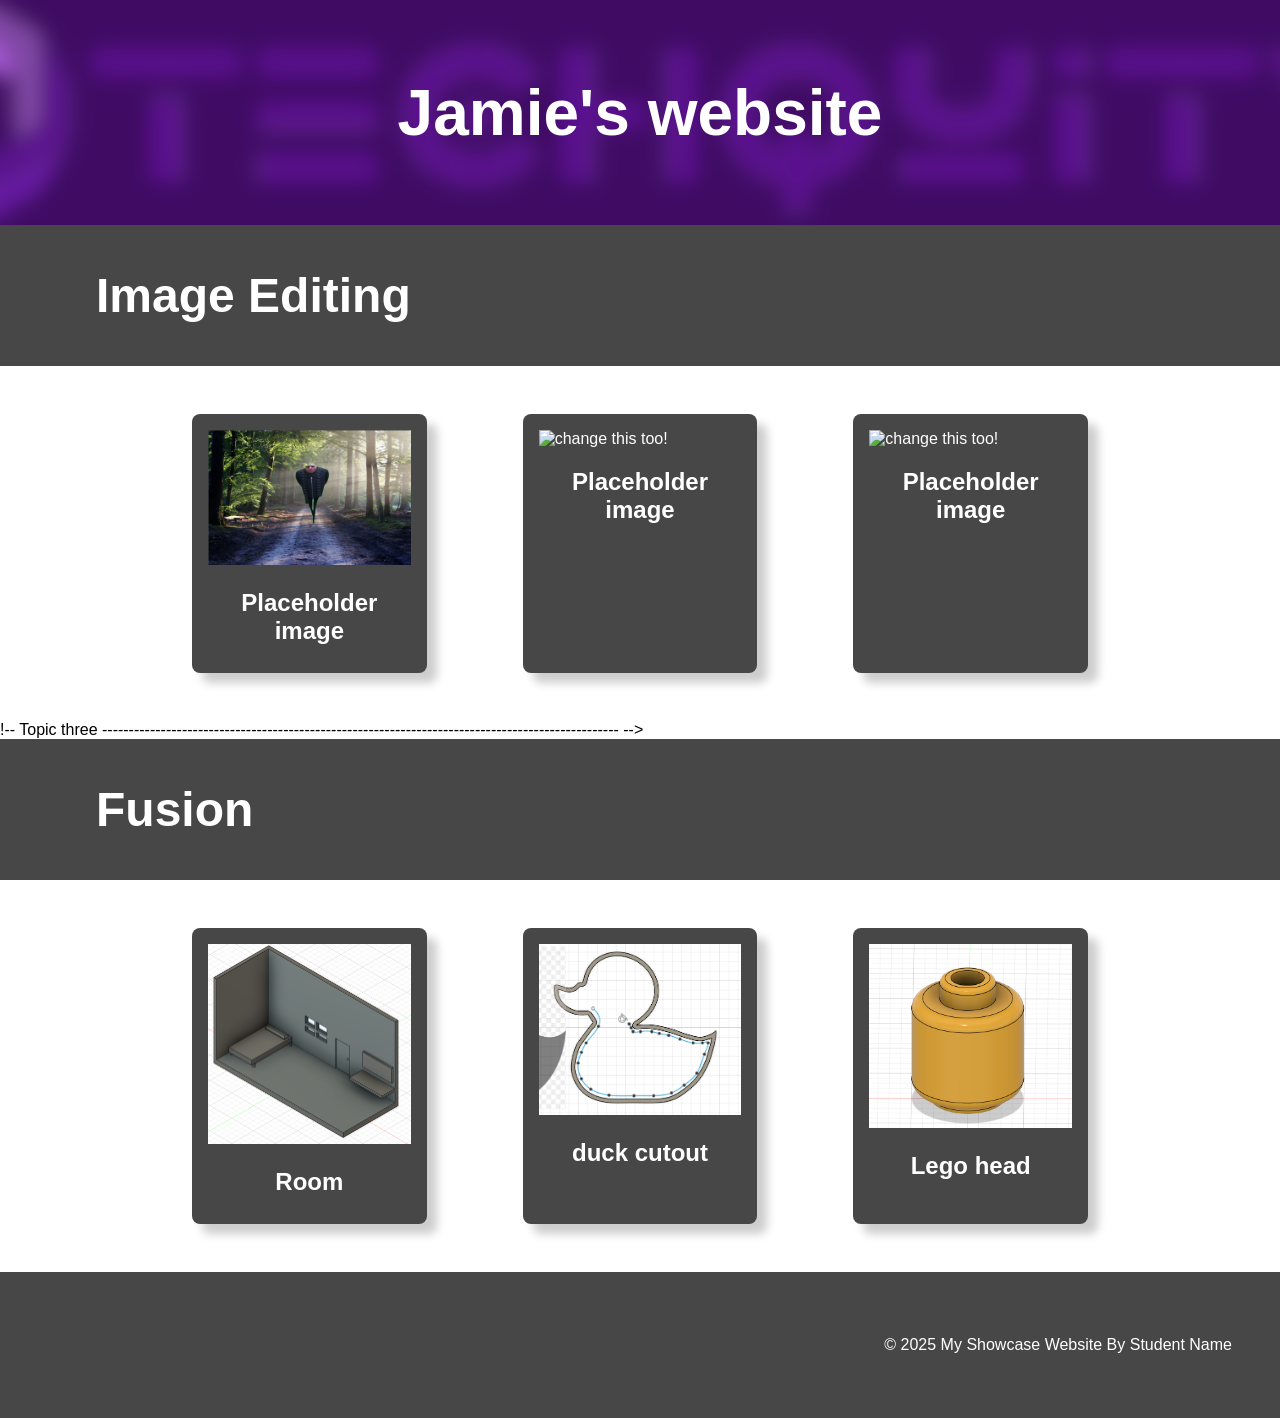
==== index.html @ a3585459 "fusion" ====
<!DOCTYPE html>
<html lang="en">

<head>
    <meta charset="UTF-8">
    <meta name="viewport" content="width=device-width, initial-scale=1.0">
    <link rel="stylesheet" href="style.css">
    <title>My Showcase Website</title>
</head>
<!-- This is the main body of the website- ALL your content goes AFTER the <body> tag and before the </body> tag -->
<body>

    <!-- The Hero Section -------------------------------------------------------------------------------------- -->
    <section class="hero">
        <div class="hero-text">Jamie's website</div>
    </section>

<!-- Topic one ------------------------------------------------------------------------------------------------- -->
    <!-- The First Topic Section -->
    <section class="topic">
        <!-- the topic title a big bar with text in it -->
        <div class="topic-title">
            <h1>Image Editing</h1>
        </div>
        <!-- now a three column grid of images -->
        <div class="topic-content">
            <!-- one "card" which includes an image with a text below it -->
            <div class="topic-card">
                <img src="images/bertvthul-avenue-815297_1920 copy.png" alt="change this too!">
                <h2 class="topic-card-text">Placeholder image</h2>
            </div>
            <div class="topic-card">
                <img src="images/placeholder-1024x1024.png" alt="change this too!">
                <h2 class="topic-card-text">Placeholder image</h2>
            </div>
            <div class="topic-card">
                <img src="images/placeholder-1024x1024.png" alt="change this too!">
                <h2 class="topic-card-text">Placeholder image</h2>
            </div>
        </div>
    </section>
<!-- End of topic one------------------------------------------------------------------------------------------ -->


<!-- Copy and paste the section from above to make your next section -->
!-- Topic three ------------------------------------------------------------------------------------------------- -->

    <!-- The third Topic Section -->
    <section class="topic">
        <!-- the topic title a big bar with text in it -->
        <div class="topic-title">
            <h1>Fusion</h1>
        </div>
        <!-- now a three column grid of images -->
        <div class="topic-content">
            <!-- one "card" which includes an image with a text below it -->
            <div class="topic-card">
                <img src="images/bed.png" alt="change this too!">
                <h2 class="topic-card-text"> Room</h2>
            </div>
            <div class="topic-card">
                <img src="images/ducksareyum.PNG" alt="change this too!">
                <h2 class="topic-card-text">duck cutout</h2>
            </div>
            <div class="topic-card">
                <img src="images/photo.PNG" alt="change this too!">
                <h2 class="topic-card-text">Lego head</h2>
            </div>
        </div>
    </section>
<!-- End of topic one------------------------------------------------------------------------------------------ -->

    <!-- A Simple Website Footer ------------------------------------------------------------------------------ -->
    <footer class="footer">
        <p>&copy; 2025 My Showcase Website By Student Name</p>
    </footer>

<!-- The end of the whole page- no more content after this! -->
</body>
</html>
---- style.css ----
/* A simple css reset */
body,
html {
    margin: 0;
    padding: 0;
    height: 100%;
    /* The Font Family- Really important!! */
    font-family: Arial, sans-serif;
    box-sizing: border-box;
}

/* reset for images to ensure they ar 100% of the parent container width */
img {
    width: 100%;
}

/* The hero section styling- use your OWN Hero Image URL here */
.hero {
    background-image: url('images/techquitybanner-1130x160.png');
    height: 25vh;
    background-size: cover;
    background-position: center;
    display: flex;
    justify-content: center;
    align-items: center;
    color: white;
    text-align: center;
    position: relative;
}

/* BIG text styling for the hero section text */
.hero-text {
    font-size: 4em;
    font-weight: bold;
}

/* nice big font on a banner style background */
.topic-title{
    color: white;
    font-size: 2em;
    padding: 0.1em 3em;
    background-color: rgb(71, 71, 71);
}

/* Three column grid with a nice big gap */
.topic-content{
    display: grid;
    grid-template-columns: repeat(3, 1fr);
    gap: 6em;
    /* bring the whole section in off the sides of the page */
    width: 70%;
    /* top margin of 3em and center right/left */
    margin: 3em auto;
}

/* Styling for the individual topic cards rounded edges background color and a drop shadow */
.topic-card{
    background-color: rgb(71, 71, 71);
    color: white;
    padding: 1em;
    border-radius: 0.5em;
    box-shadow: 10px 10px 10px rgba(0, 0, 0, 0.2);
}

/* Styling for the topic card titles */
.topic-card-text{
    font-size: 1.5em;
    margin-bottom: 0.5em;
    /* center align text */
    text-align: center;
}


/* Styling for a footer section to take a bit of spcae at the bottom of the page */
.footer{
    background-color: rgb(71, 71, 71);
    color: white;
    text-align: right;
    padding: 3em 3em;
}
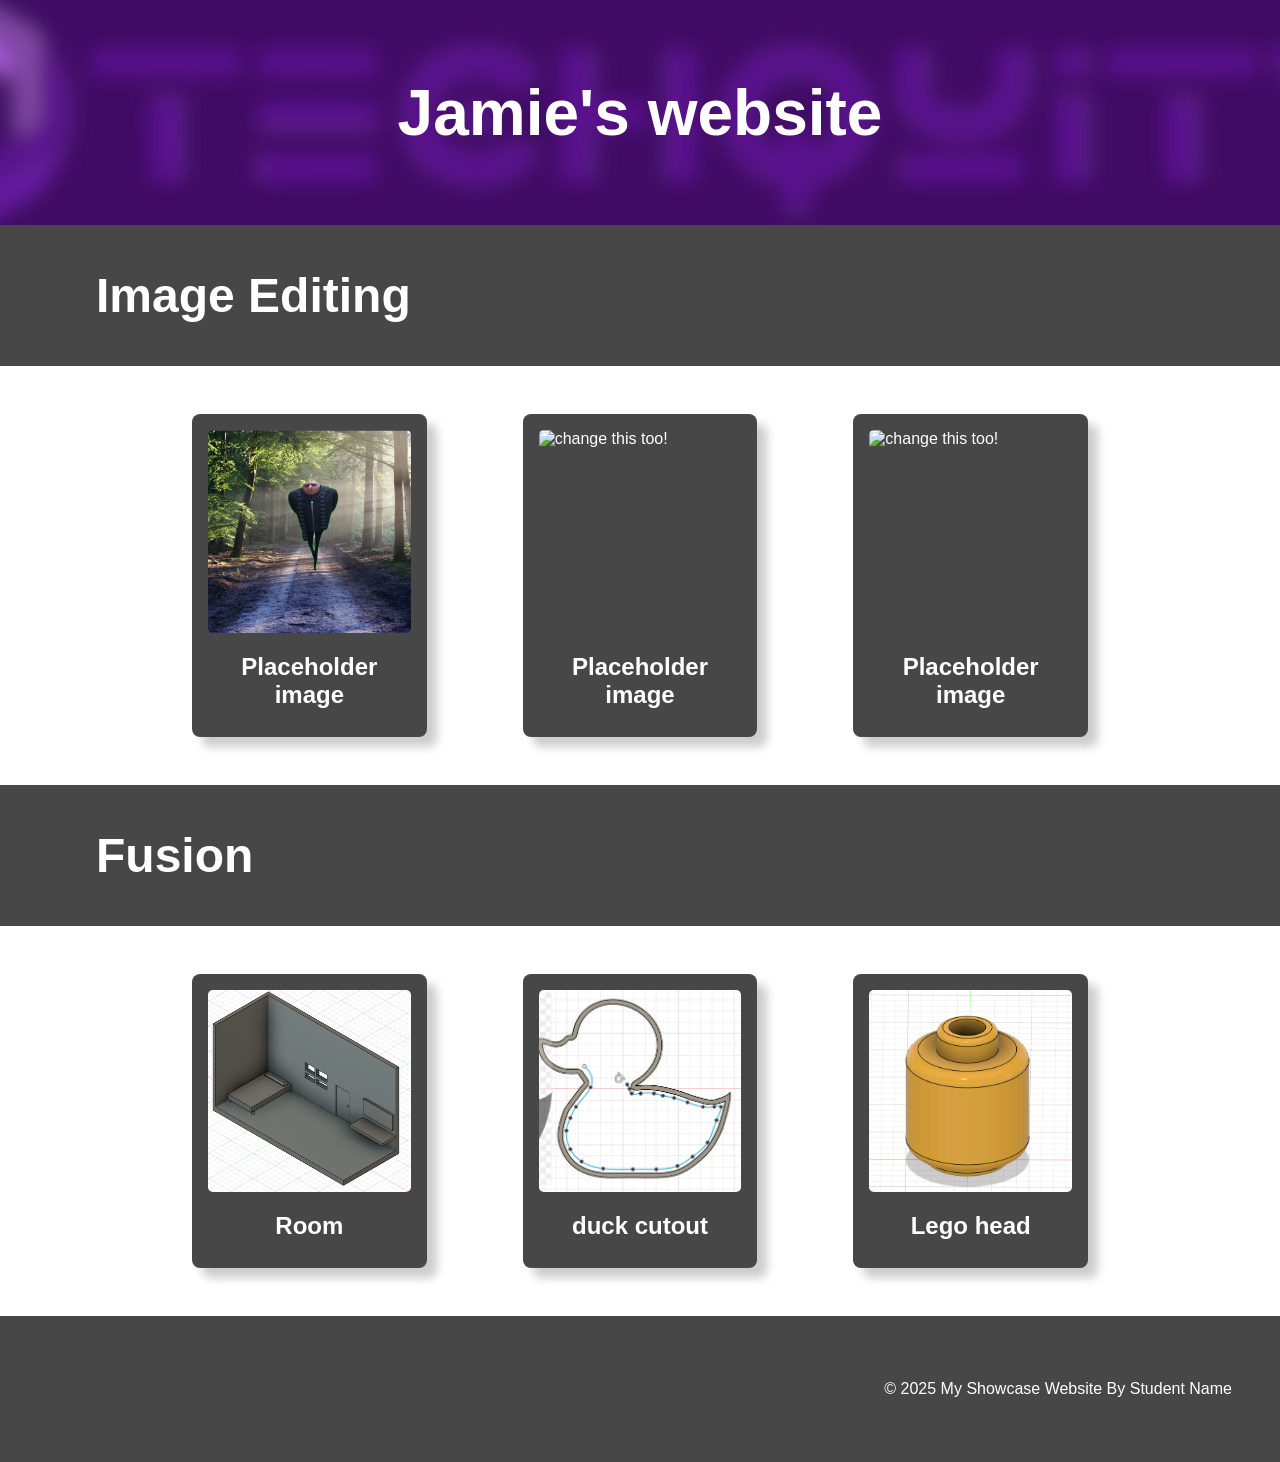
==== commit 7f2fd595: "Fix stray comment text, even card sizes, phone layout Co-Authored-By: Claude Opus 5.5 <noreply@anthr" ====
--- a/index.html
+++ b/index.html
@@ -43,7 +43,7 @@
 
 
 <!-- Copy and paste the section from above to make your next section -->
-!-- Topic three ------------------------------------------------------------------------------------------------- -->
+<!-- Topic three ------------------------------------------------------------------------------------------------- -->
 
     <!-- The third Topic Section -->
     <section class="topic">
--- a/style.css
+++ b/style.css
@@ -12,6 +12,14 @@
 /* reset for images to ensure they ar 100% of the parent container width */
 img {
     width: 100%;
+    display: block;
+}
+
+/* make every card image the same square shape so the cards line up */
+.topic-card img {
+    aspect-ratio: 1 / 1;
+    object-fit: cover;
+    border-radius: 0.3em;
 }
 
 /* The hero section styling- use your OWN Hero Image URL here */
@@ -77,4 +85,21 @@
     color: white;
     text-align: right;
     padding: 3em 3em;
+}
+
+/* on phones and small screens: one column, smaller text */
+@media (max-width: 768px) {
+    .hero-text {
+        font-size: 2.5em;
+    }
+
+    .topic-title {
+        padding: 0.1em 1em;
+    }
+
+    .topic-content {
+        grid-template-columns: 1fr;
+        gap: 2em;
+        width: 85%;
+    }
 }
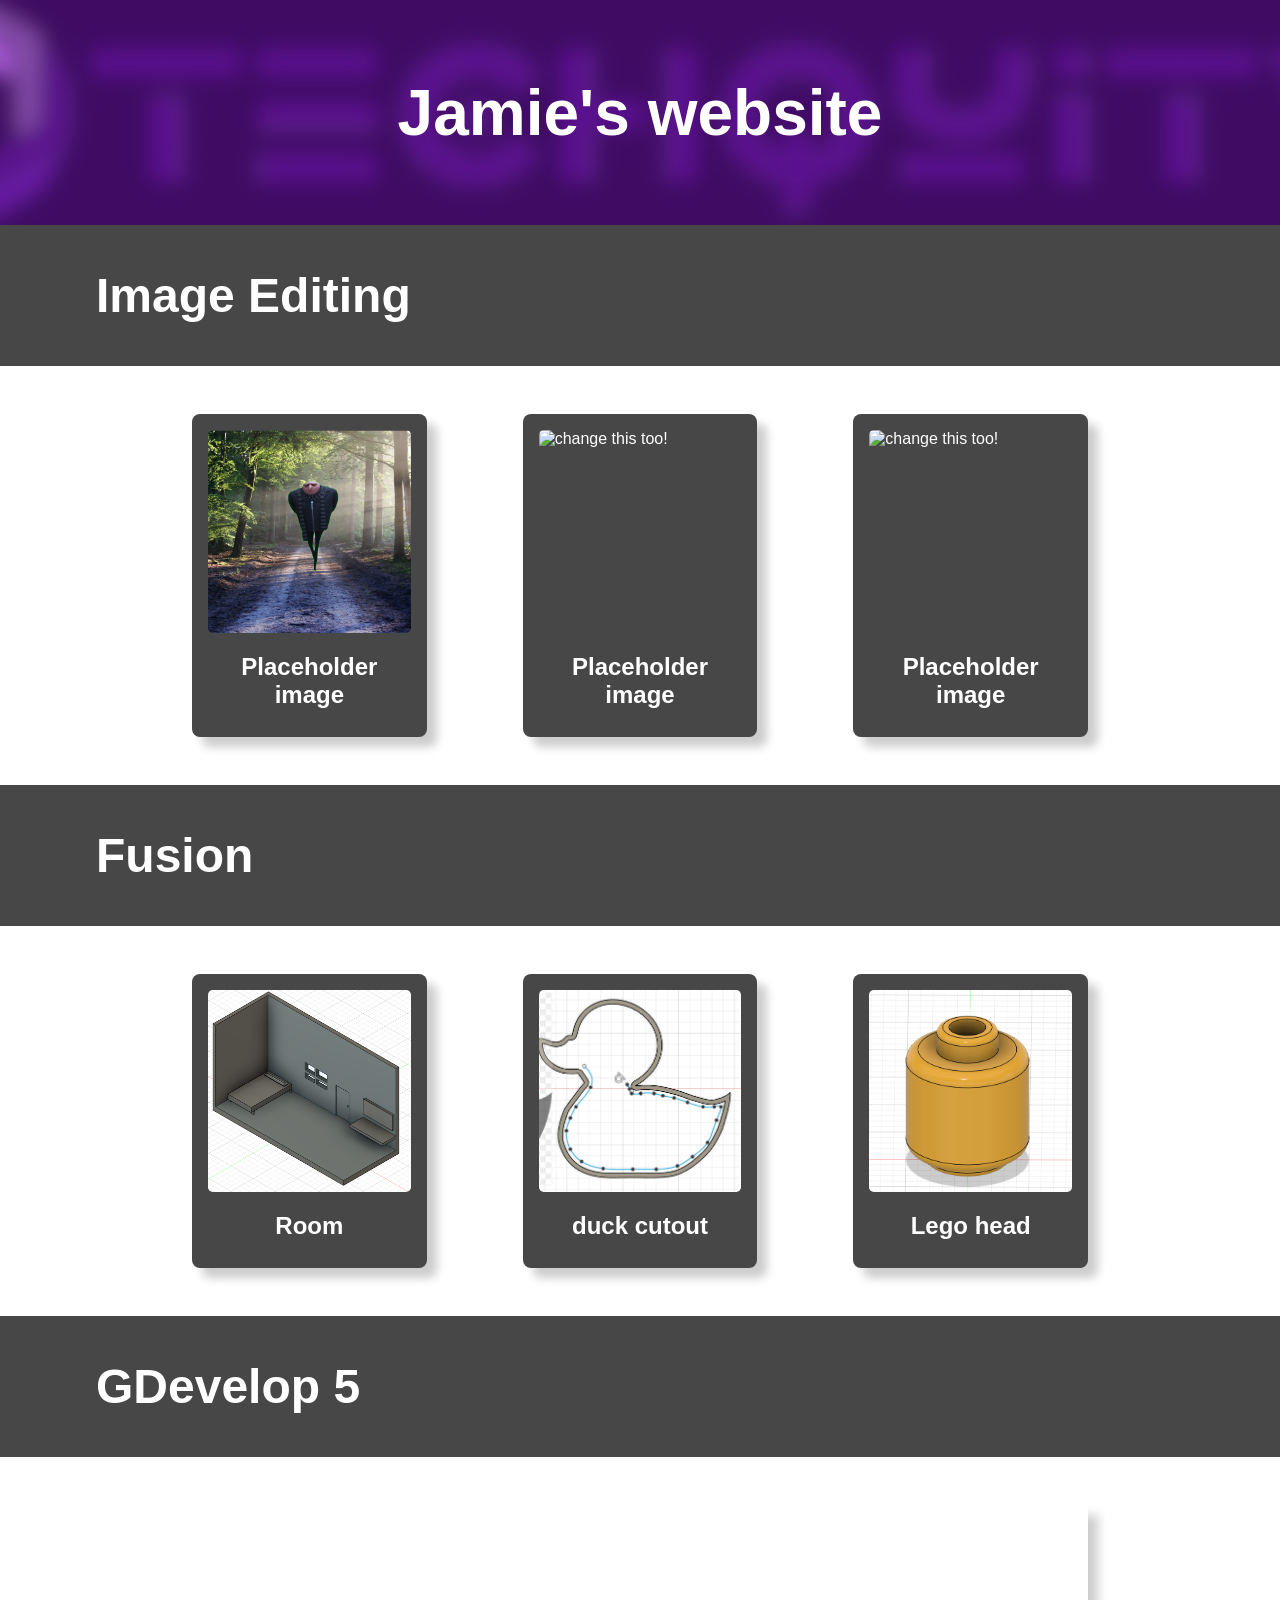
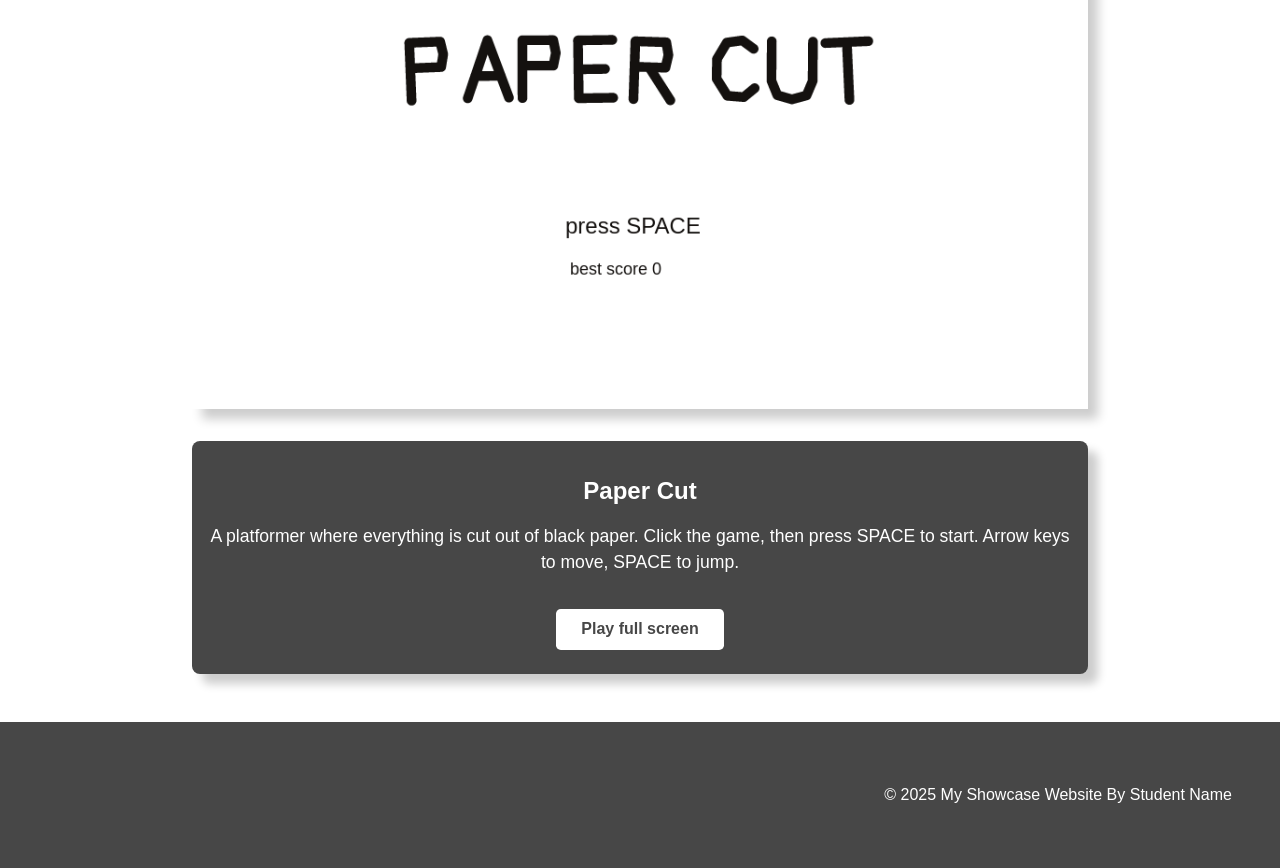
==== commit b5a52243: "Add Paper Cut GDevelop game section with playable HTML5 export Co-Authored-By: Claude Opus 5.5 <nore" ====
--- a/index.html
+++ b/index.html
@@ -70,6 +70,27 @@
     </section>
 <!-- End of topic one------------------------------------------------------------------------------------------ -->
 
+<!-- Video game ------------------------------------------------------------------------------------------------ -->
+
+    <!-- The GDevelop game section -->
+    <section class="topic">
+        <div class="topic-title">
+            <h1>GDevelop 5</h1>
+        </div>
+        <div class="game-section">
+            <!-- the game plays right here on the page -->
+            <div class="game-frame">
+                <iframe src="paper-cut/index.html" title="Paper Cut game" allowfullscreen></iframe>
+            </div>
+            <div class="topic-card game-info">
+                <h2 class="topic-card-text">Paper Cut</h2>
+                <p>A platformer where everything is cut out of black paper. Click the game, then press SPACE to start. Arrow keys to move, SPACE to jump.</p>
+                <a class="play-button" href="paper-cut/index.html" target="_blank">Play full screen</a>
+            </div>
+        </div>
+    </section>
+<!-- End of video game ----------------------------------------------------------------------------------------- -->
+
     <!-- A Simple Website Footer ------------------------------------------------------------------------------ -->
     <footer class="footer">
         <p>&copy; 2025 My Showcase Website By Student Name</p>
--- a/style.css
+++ b/style.css
@@ -79,6 +79,50 @@
 }
 
 
+/* The game section: the game on top, info card underneath */
+.game-section{
+    width: 70%;
+    margin: 3em auto;
+}
+
+/* keeps the game the same shape as the real game (16:9) at any width */
+.game-frame{
+    aspect-ratio: 16 / 9;
+    margin-bottom: 2em;
+    box-shadow: 10px 10px 10px rgba(0, 0, 0, 0.2);
+}
+
+.game-frame iframe{
+    width: 100%;
+    height: 100%;
+    border: none;
+    display: block;
+}
+
+.game-info{
+    text-align: center;
+}
+
+.game-info p{
+    font-size: 1.1em;
+    line-height: 1.5;
+}
+
+.play-button{
+    display: inline-block;
+    margin: 1em 0 0.5em;
+    padding: 0.7em 1.6em;
+    background-color: white;
+    color: rgb(71, 71, 71);
+    font-weight: bold;
+    text-decoration: none;
+    border-radius: 0.3em;
+}
+
+.play-button:hover{
+    background-color: rgb(220, 220, 220);
+}
+
 /* Styling for a footer section to take a bit of spcae at the bottom of the page */
 .footer{
     background-color: rgb(71, 71, 71);
@@ -102,4 +146,8 @@
         gap: 2em;
         width: 85%;
     }
+
+    .game-section {
+        width: 85%;
+    }
 }
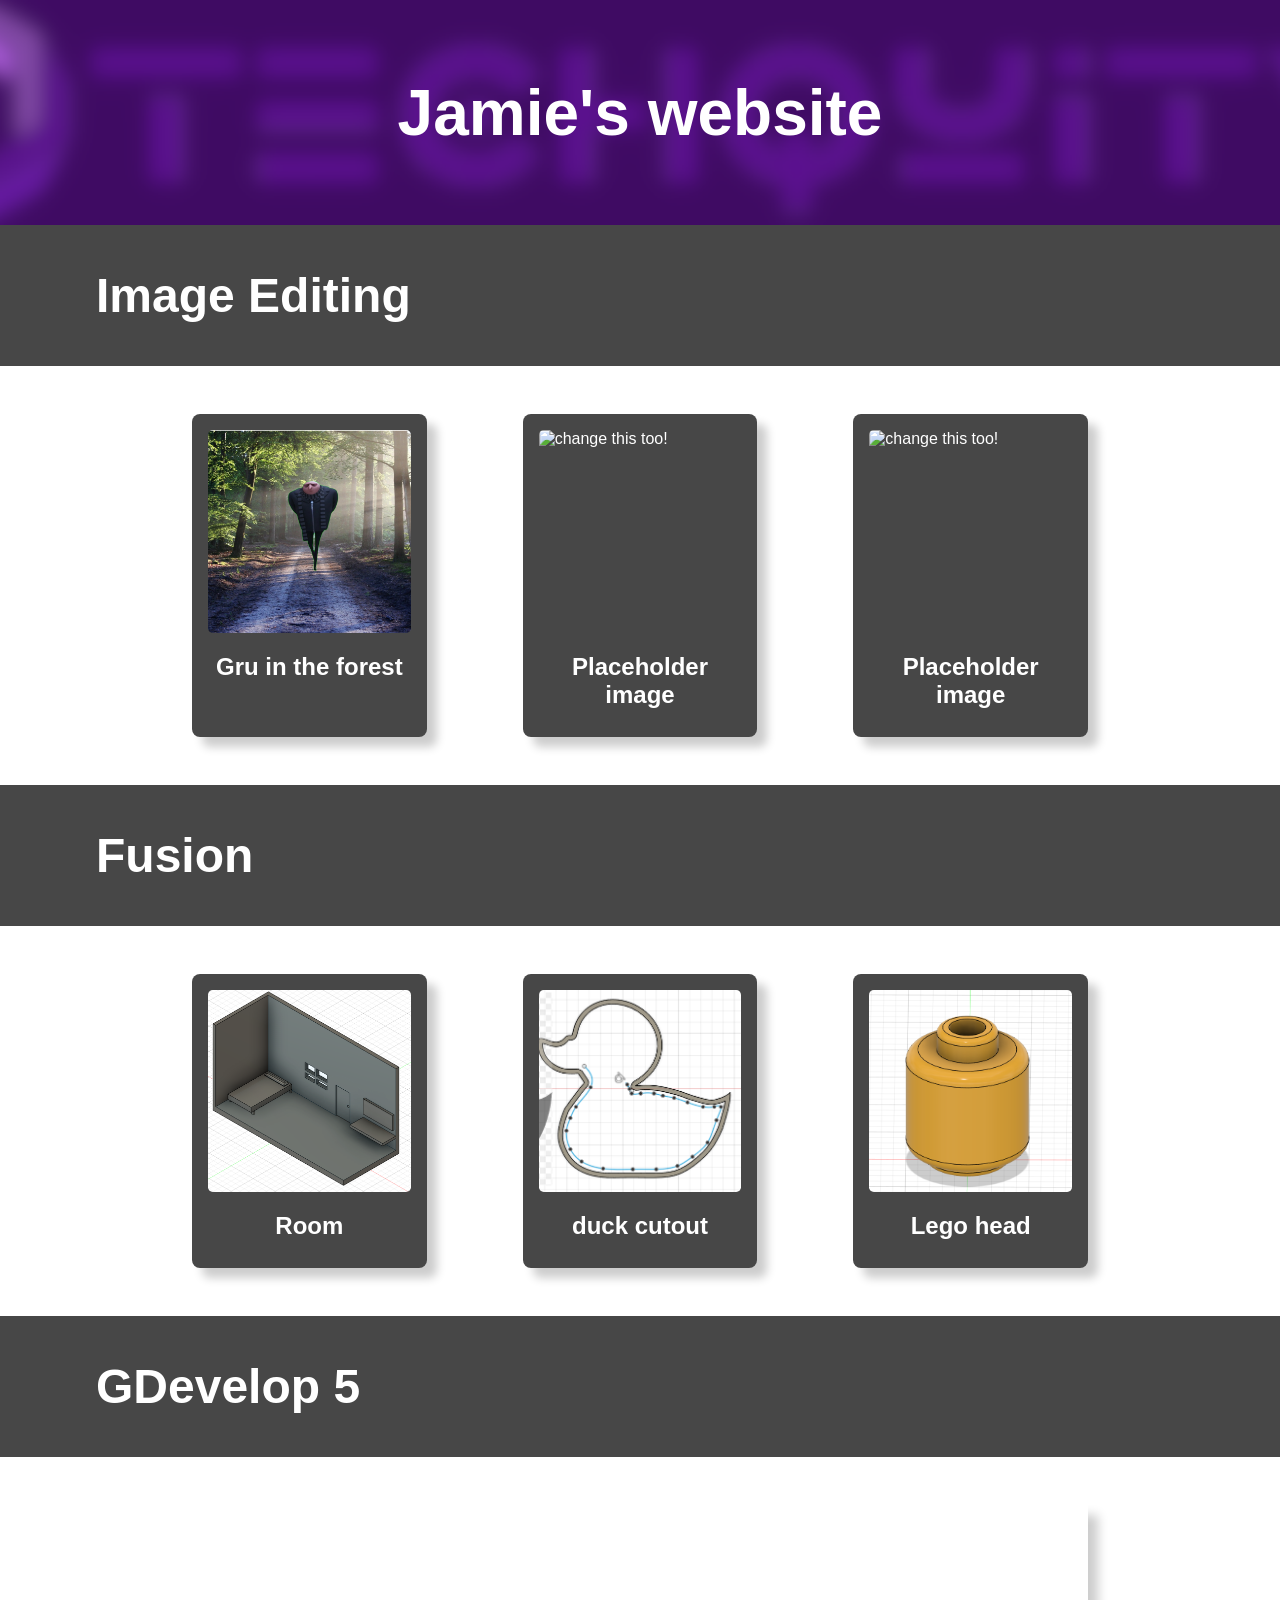
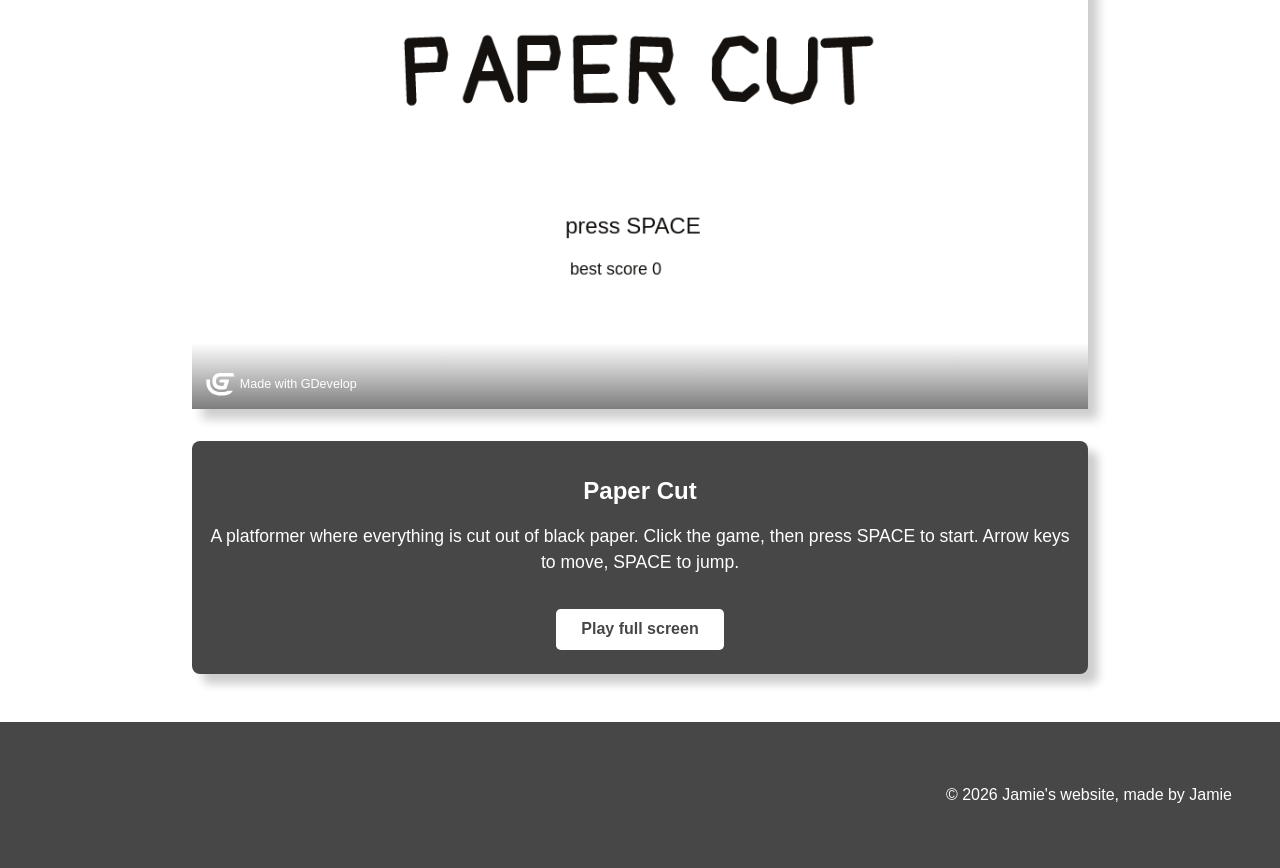
==== commit 3f98c60b: "Fix footer, page title, alt text; use smaller forest image Co-Authored-By: Claude Opus 5.5 <noreply@" ====
--- a/index.html
+++ b/index.html
@@ -5,7 +5,7 @@
     <meta charset="UTF-8">
     <meta name="viewport" content="width=device-width, initial-scale=1.0">
     <link rel="stylesheet" href="style.css">
-    <title>My Showcase Website</title>
+    <title>Jamie's website</title>
 </head>
 <!-- This is the main body of the website- ALL your content goes AFTER the <body> tag and before the </body> tag -->
 <body>
@@ -26,8 +26,8 @@
         <div class="topic-content">
             <!-- one "card" which includes an image with a text below it -->
             <div class="topic-card">
-                <img src="images/bertvthul-avenue-815297_1920 copy.png" alt="change this too!">
-                <h2 class="topic-card-text">Placeholder image</h2>
+                <img src="images/forest-edit.jpg" alt="Gru edited into a misty forest path">
+                <h2 class="topic-card-text">Gru in the forest</h2>
             </div>
             <div class="topic-card">
                 <img src="images/placeholder-1024x1024.png" alt="change this too!">
@@ -55,15 +55,15 @@
         <div class="topic-content">
             <!-- one "card" which includes an image with a text below it -->
             <div class="topic-card">
-                <img src="images/bed.png" alt="change this too!">
+                <img src="images/bed.png" alt="3D model of a bedroom made in Fusion">
                 <h2 class="topic-card-text"> Room</h2>
             </div>
             <div class="topic-card">
-                <img src="images/ducksareyum.PNG" alt="change this too!">
+                <img src="images/ducksareyum.PNG" alt="Duck outline sketch in Fusion">
                 <h2 class="topic-card-text">duck cutout</h2>
             </div>
             <div class="topic-card">
-                <img src="images/photo.PNG" alt="change this too!">
+                <img src="images/photo.PNG" alt="3D model of a Lego head made in Fusion">
                 <h2 class="topic-card-text">Lego head</h2>
             </div>
         </div>
@@ -93,7 +93,7 @@
 
     <!-- A Simple Website Footer ------------------------------------------------------------------------------ -->
     <footer class="footer">
-        <p>&copy; 2025 My Showcase Website By Student Name</p>
+        <p>&copy; 2026 Jamie's website, made by Jamie</p>
     </footer>
 
 <!-- The end of the whole page- no more content after this! -->
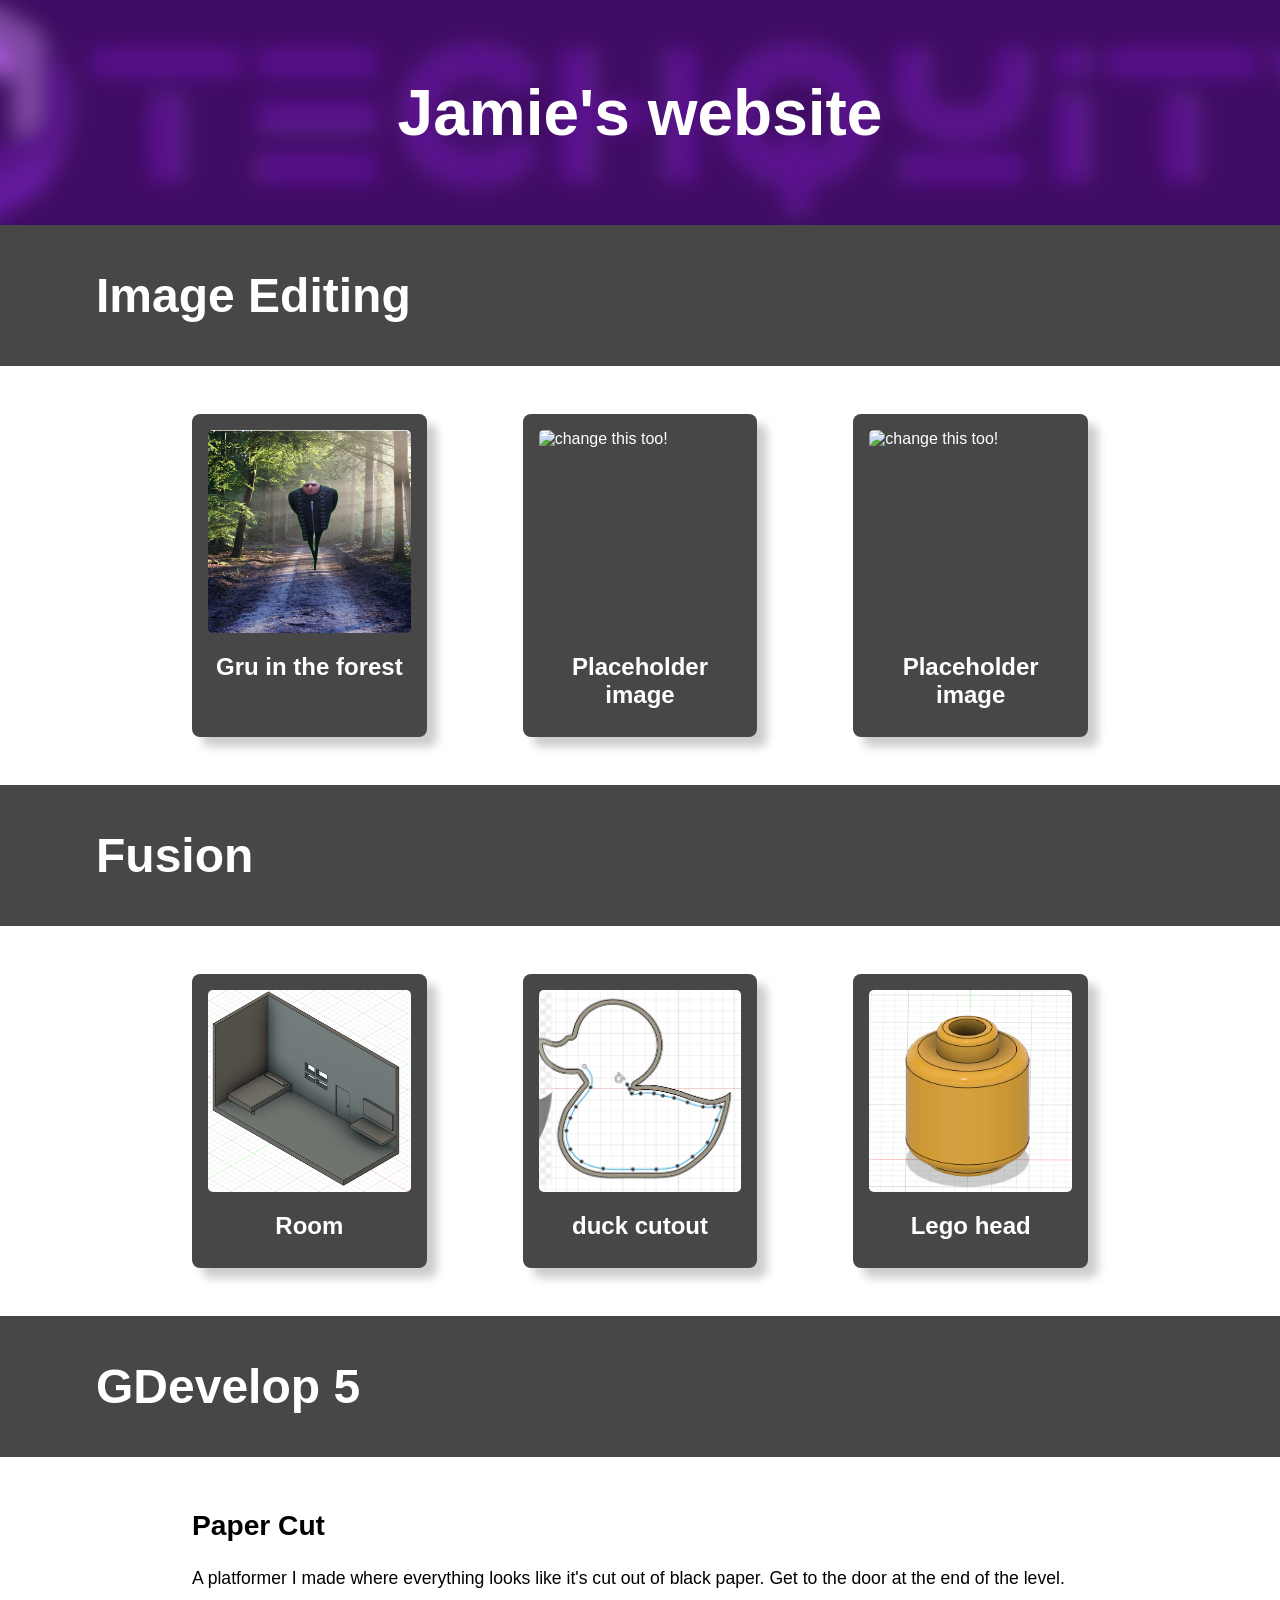
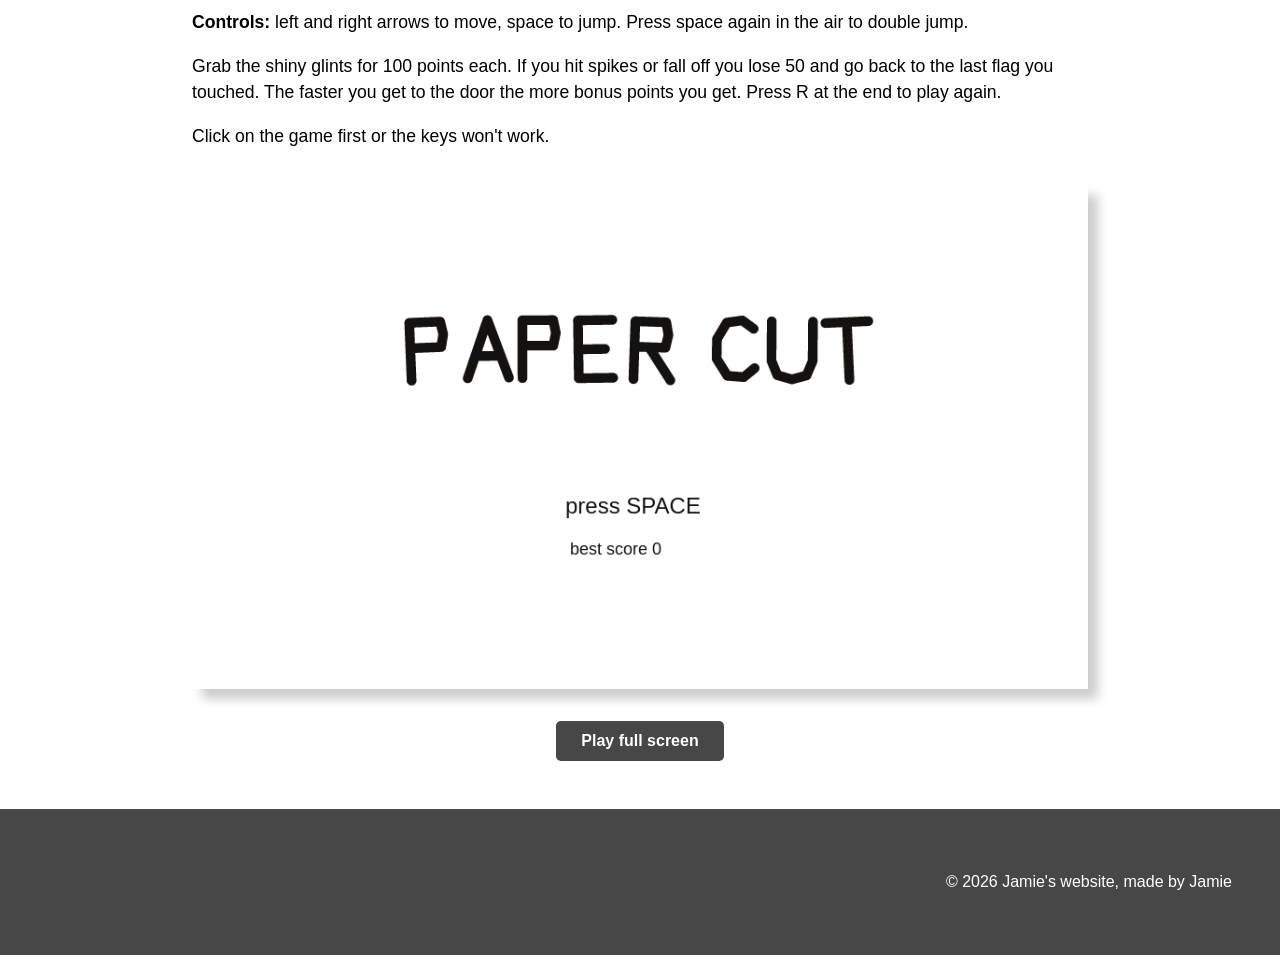
==== commit 323cdba2: "Add how to play text above the game Co-Authored-By: Claude Opus 5.5 <noreply@anthropic.com>" ====
--- a/index.html
+++ b/index.html
@@ -78,13 +78,19 @@
             <h1>GDevelop 5</h1>
         </div>
         <div class="game-section">
+            <!-- how to play, above the game -->
+            <div class="how-to-play">
+                <h2>Paper Cut</h2>
+                <p>A platformer I made where everything looks like it's cut out of black paper. Get to the door at the end of the level.</p>
+                <p><b>Controls:</b> left and right arrows to move, space to jump. Press space again in the air to double jump.</p>
+                <p>Grab the shiny glints for 100 points each. If you hit spikes or fall off you lose 50 and go back to the last flag you touched. The faster you get to the door the more bonus points you get. Press R at the end to play again.</p>
+                <p>Click on the game first or the keys won't work.</p>
+            </div>
             <!-- the game plays right here on the page -->
             <div class="game-frame">
                 <iframe src="paper-cut/index.html" title="Paper Cut game" allowfullscreen></iframe>
             </div>
-            <div class="topic-card game-info">
-                <h2 class="topic-card-text">Paper Cut</h2>
-                <p>A platformer where everything is cut out of black paper. Click the game, then press SPACE to start. Arrow keys to move, SPACE to jump.</p>
+            <div class="game-info">
                 <a class="play-button" href="paper-cut/index.html" target="_blank">Play full screen</a>
             </div>
         </div>
--- a/style.css
+++ b/style.css
@@ -99,28 +99,34 @@
     display: block;
 }
 
+/* how to play text above the game */
+.how-to-play{
+    margin-bottom: 2em;
+    line-height: 1.5;
+    font-size: 1.1em;
+}
+
+.how-to-play h2{
+    font-size: 1.6em;
+    margin: 0 0 0.3em;
+}
+
 .game-info{
     text-align: center;
 }
 
-.game-info p{
-    font-size: 1.1em;
-    line-height: 1.5;
-}
-
 .play-button{
     display: inline-block;
-    margin: 1em 0 0.5em;
     padding: 0.7em 1.6em;
-    background-color: white;
-    color: rgb(71, 71, 71);
+    background-color: rgb(71, 71, 71);
+    color: white;
     font-weight: bold;
     text-decoration: none;
     border-radius: 0.3em;
 }
 
 .play-button:hover{
-    background-color: rgb(220, 220, 220);
+    background-color: rgb(40, 40, 40);
 }
 
 /* Styling for a footer section to take a bit of spcae at the bottom of the page */
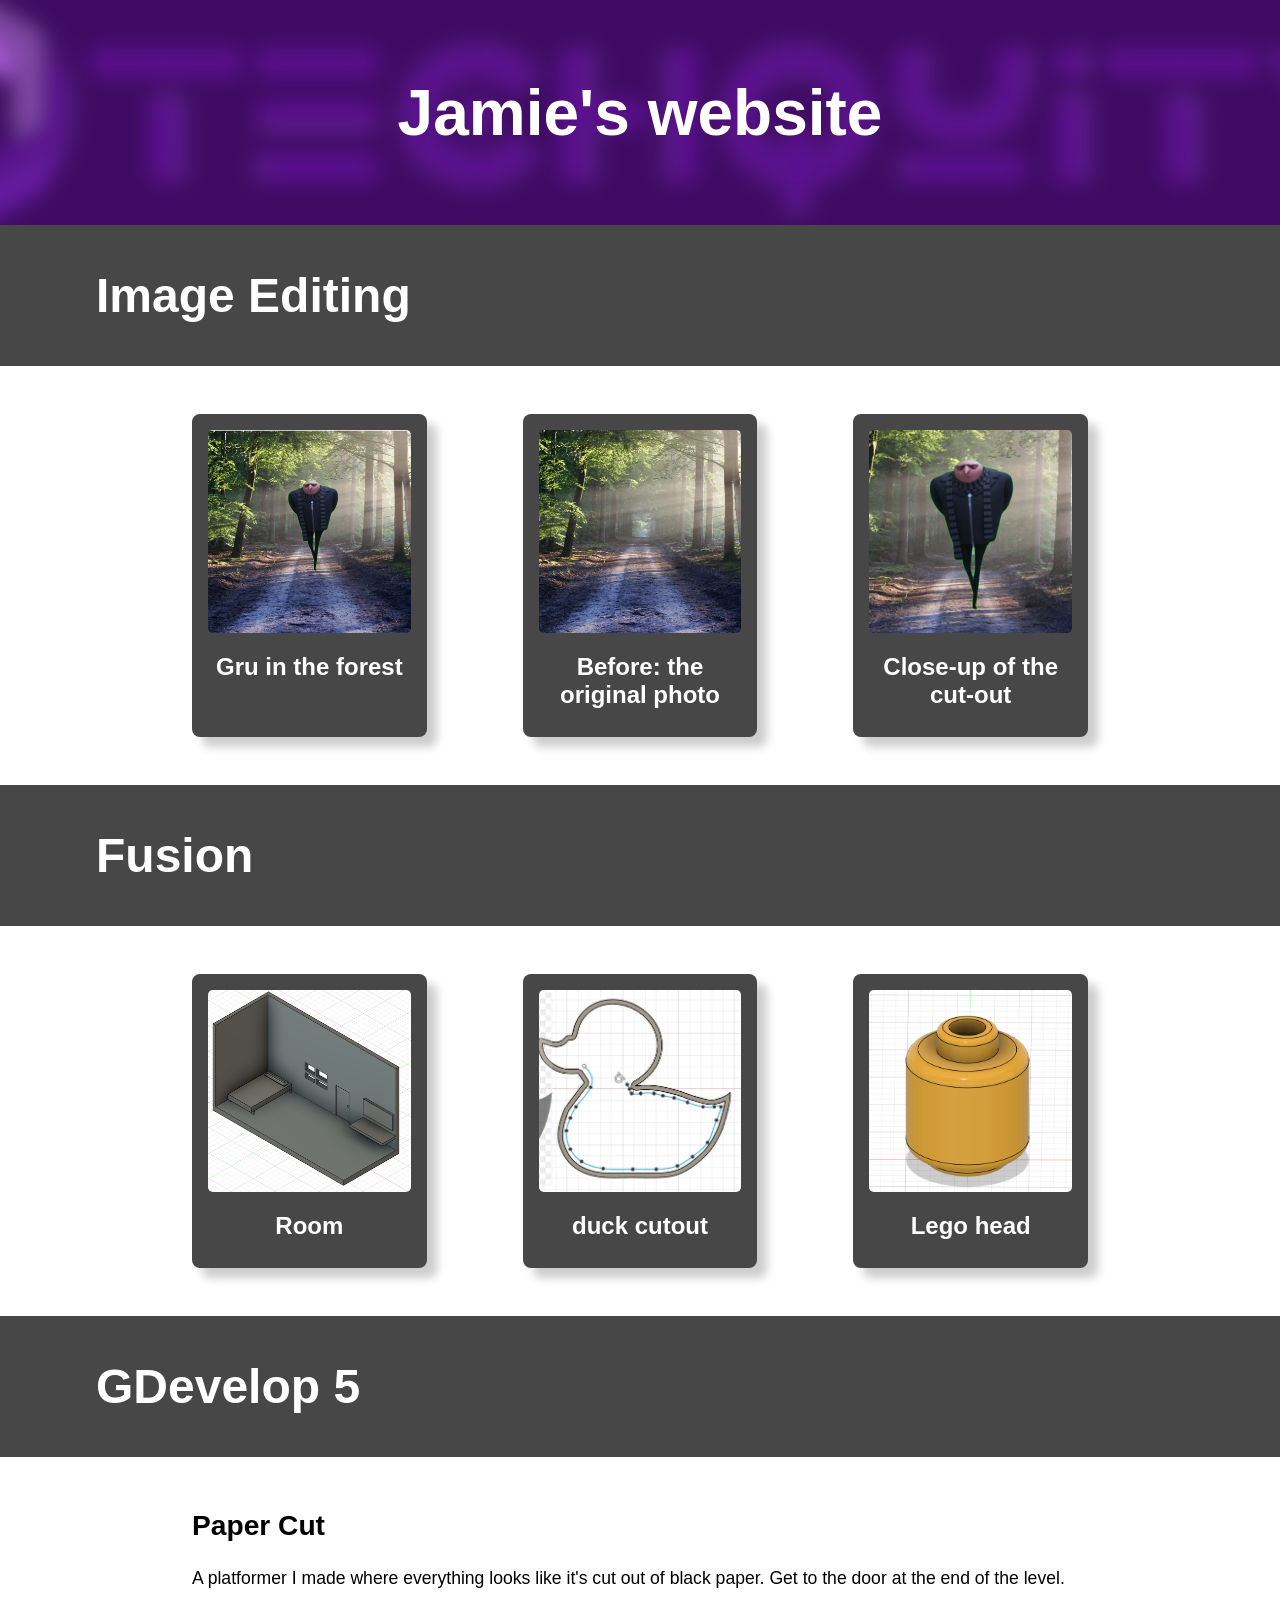
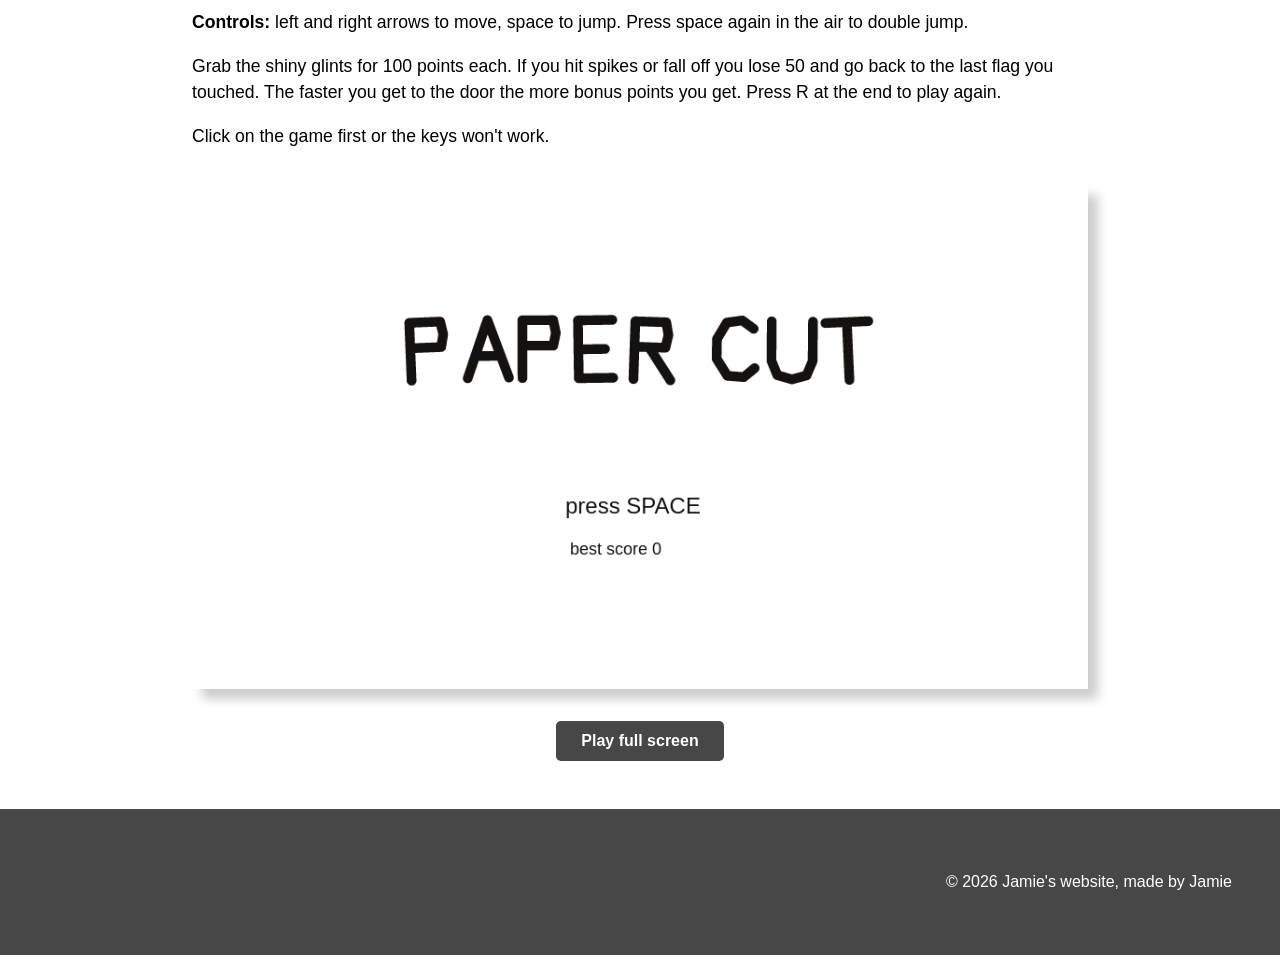
==== commit fb63bda2: "Replace placeholder cards with before photo and close-up Co-Authored-By: Claude Opus 5.5 <noreply@an" ====
--- a/index.html
+++ b/index.html
@@ -30,12 +30,12 @@
                 <h2 class="topic-card-text">Gru in the forest</h2>
             </div>
             <div class="topic-card">
-                <img src="images/placeholder-1024x1024.png" alt="change this too!">
-                <h2 class="topic-card-text">Placeholder image</h2>
+                <img src="images/forest-original.jpg" alt="The original forest path photo before editing">
+                <h2 class="topic-card-text">Before: the original photo</h2>
             </div>
             <div class="topic-card">
-                <img src="images/placeholder-1024x1024.png" alt="change this too!">
-                <h2 class="topic-card-text">Placeholder image</h2>
+                <img src="images/gru-closeup.jpg" alt="Close-up of Gru cut out and placed on the forest path">
+                <h2 class="topic-card-text">Close-up of the cut-out</h2>
             </div>
         </div>
     </section>
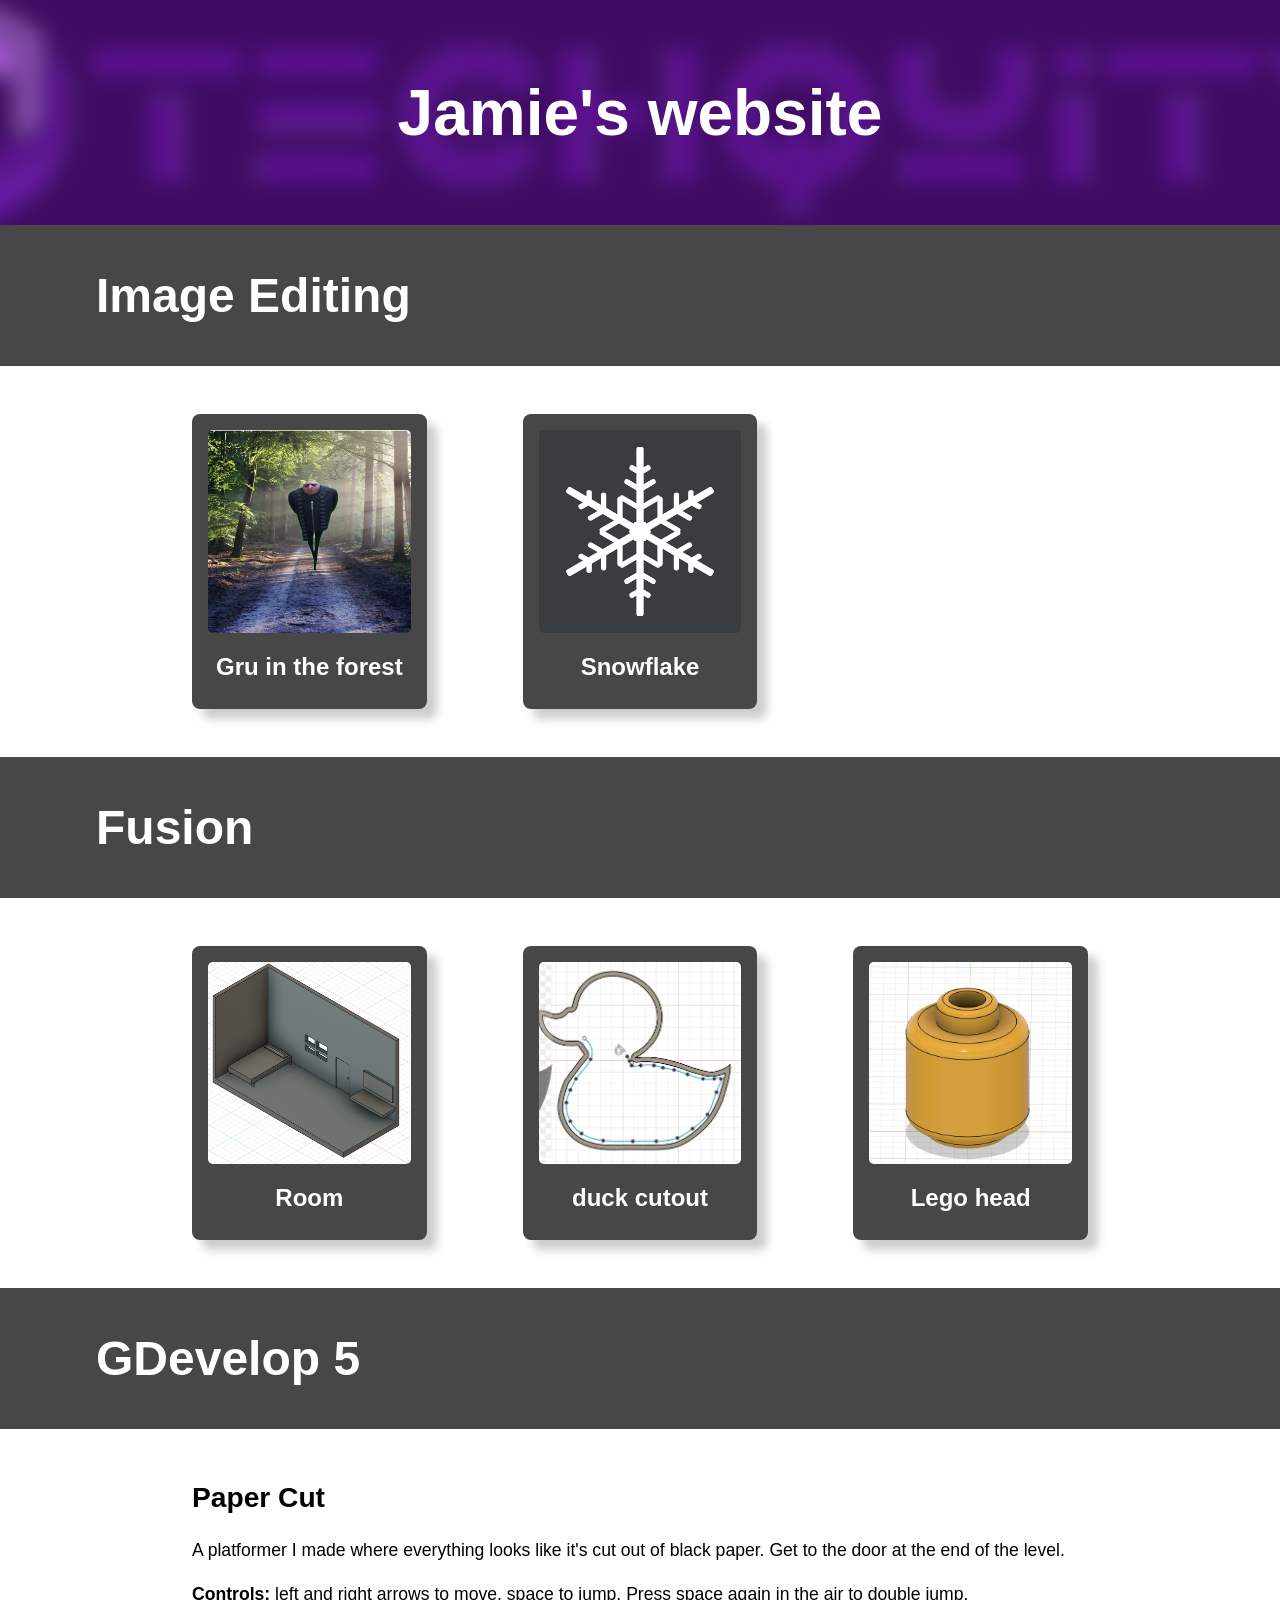
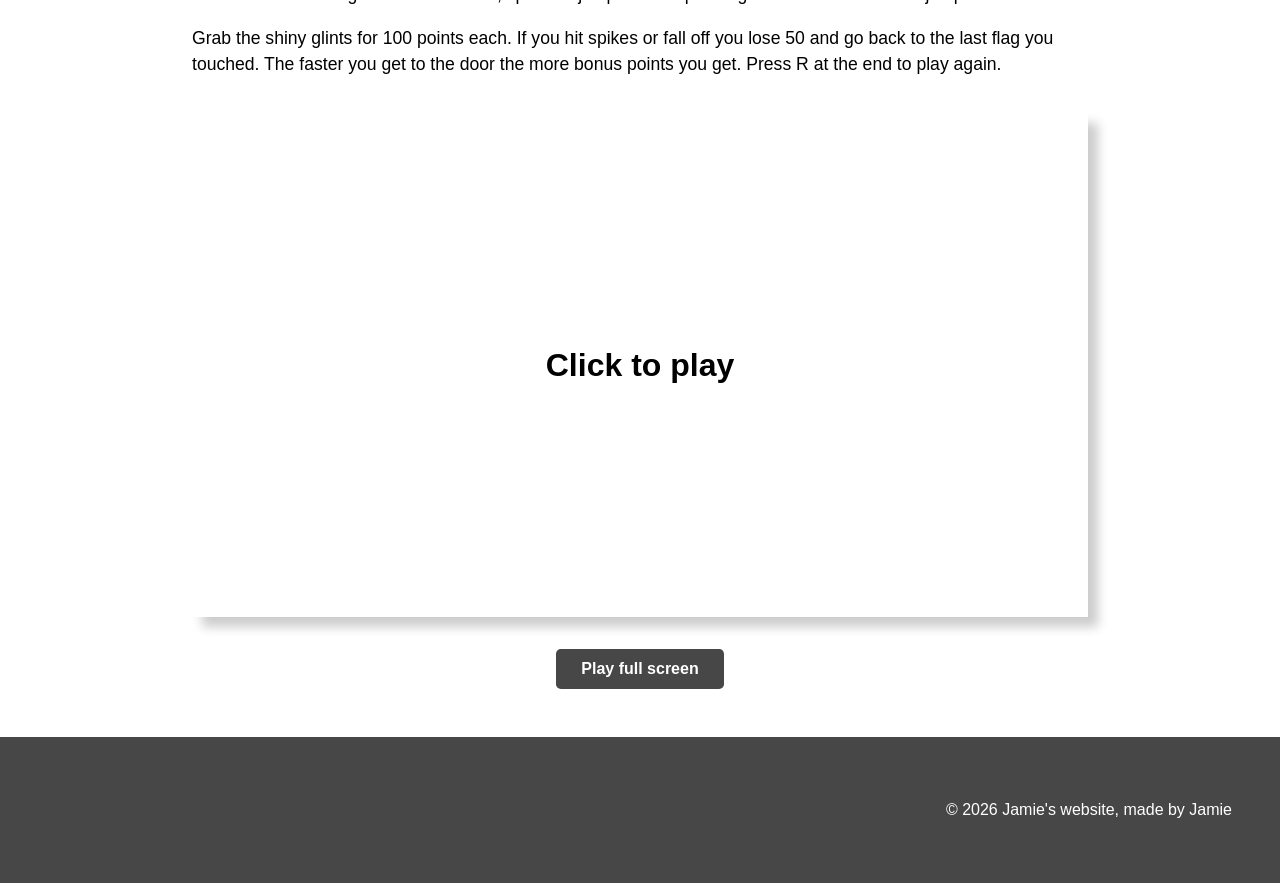
==== commit 79856044: "Snowflake card, game loads on click so the page stops jumping down Co-Authored-By: Claude Opus 5.5 <" ====
--- a/index.html
+++ b/index.html
@@ -30,12 +30,8 @@
                 <h2 class="topic-card-text">Gru in the forest</h2>
             </div>
             <div class="topic-card">
-                <img src="images/forest-original.jpg" alt="The original forest path photo before editing">
-                <h2 class="topic-card-text">Before: the original photo</h2>
-            </div>
-            <div class="topic-card">
-                <img src="images/gru-closeup.jpg" alt="Close-up of Gru cut out and placed on the forest path">
-                <h2 class="topic-card-text">Close-up of the cut-out</h2>
+                <img src="images/snowflake.jpg" alt="3D render of a white snowflake">
+                <h2 class="topic-card-text">Snowflake</h2>
             </div>
         </div>
     </section>
@@ -84,11 +80,11 @@
                 <p>A platformer I made where everything looks like it's cut out of black paper. Get to the door at the end of the level.</p>
                 <p><b>Controls:</b> left and right arrows to move, space to jump. Press space again in the air to double jump.</p>
                 <p>Grab the shiny glints for 100 points each. If you hit spikes or fall off you lose 50 and go back to the last flag you touched. The faster you get to the door the more bonus points you get. Press R at the end to play again.</p>
-                <p>Click on the game first or the keys won't work.</p>
             </div>
-            <!-- the game plays right here on the page -->
+            <!-- the game plays right here on the page. It only loads when you click,
+                 otherwise it grabs the keyboard and jumps the page down to itself -->
             <div class="game-frame">
-                <iframe src="paper-cut/index.html" title="Paper Cut game" allowfullscreen></iframe>
+                <button class="start-game" type="button">Click to play</button>
             </div>
             <div class="game-info">
                 <a class="play-button" href="paper-cut/index.html" target="_blank">Play full screen</a>
@@ -102,6 +98,18 @@
         <p>&copy; 2026 Jamie's website, made by Jamie</p>
     </footer>
 
+    <script>
+        // swap the button for the game when it's clicked
+        document.querySelector('.start-game').addEventListener('click', function () {
+            var game = document.createElement('iframe');
+            game.src = 'paper-cut/index.html';
+            game.title = 'Paper Cut game';
+            game.allowFullscreen = true;
+            this.replaceWith(game);
+            game.focus();
+        });
+    </script>
+
 <!-- The end of the whole page- no more content after this! -->
 </body>
 </html>
--- a/style.css
+++ b/style.css
@@ -92,6 +92,23 @@
     box-shadow: 10px 10px 10px rgba(0, 0, 0, 0.2);
 }
 
+/* the big button that sits where the game will be */
+.start-game{
+    width: 100%;
+    height: 100%;
+    border: none;
+    background-color: white;
+    color: black;
+    font-family: Arial, sans-serif;
+    font-size: 2em;
+    font-weight: bold;
+    cursor: pointer;
+}
+
+.start-game:hover{
+    background-color: rgb(235, 235, 235);
+}
+
 .game-frame iframe{
     width: 100%;
     height: 100%;
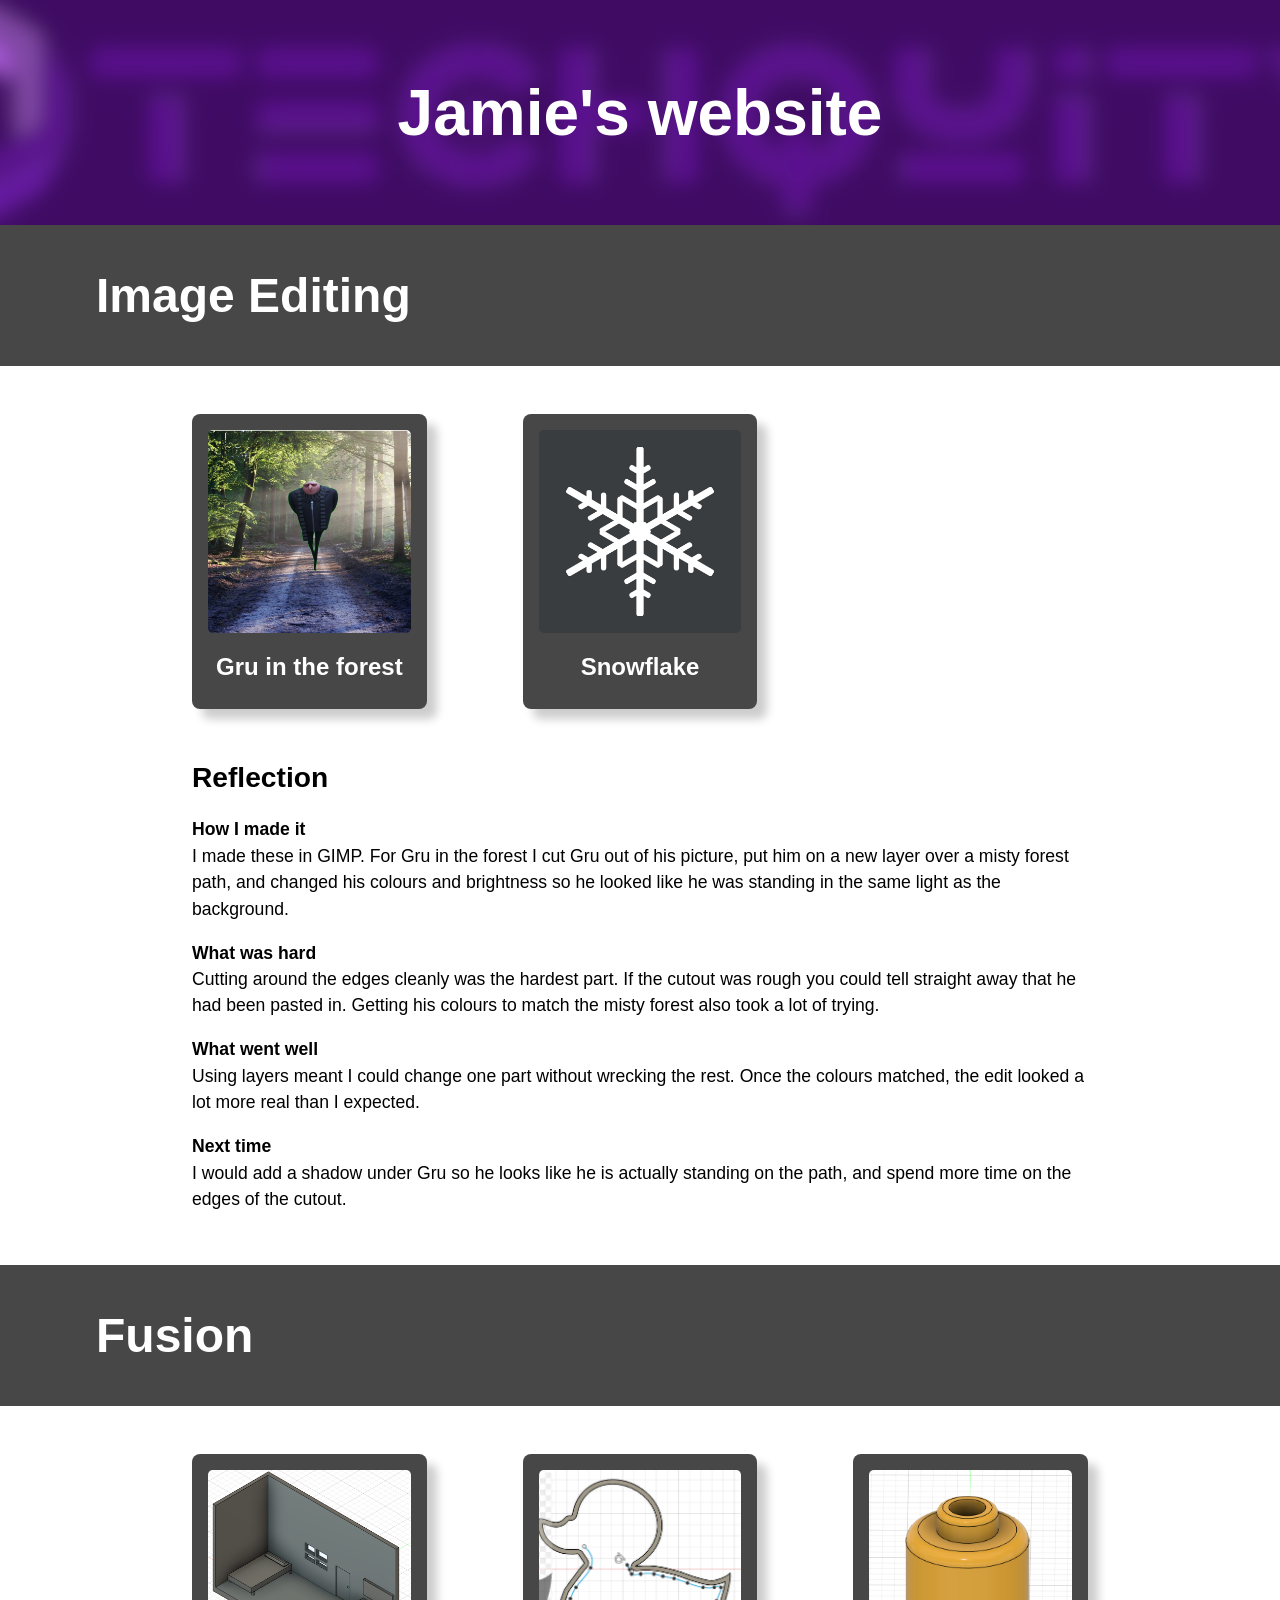
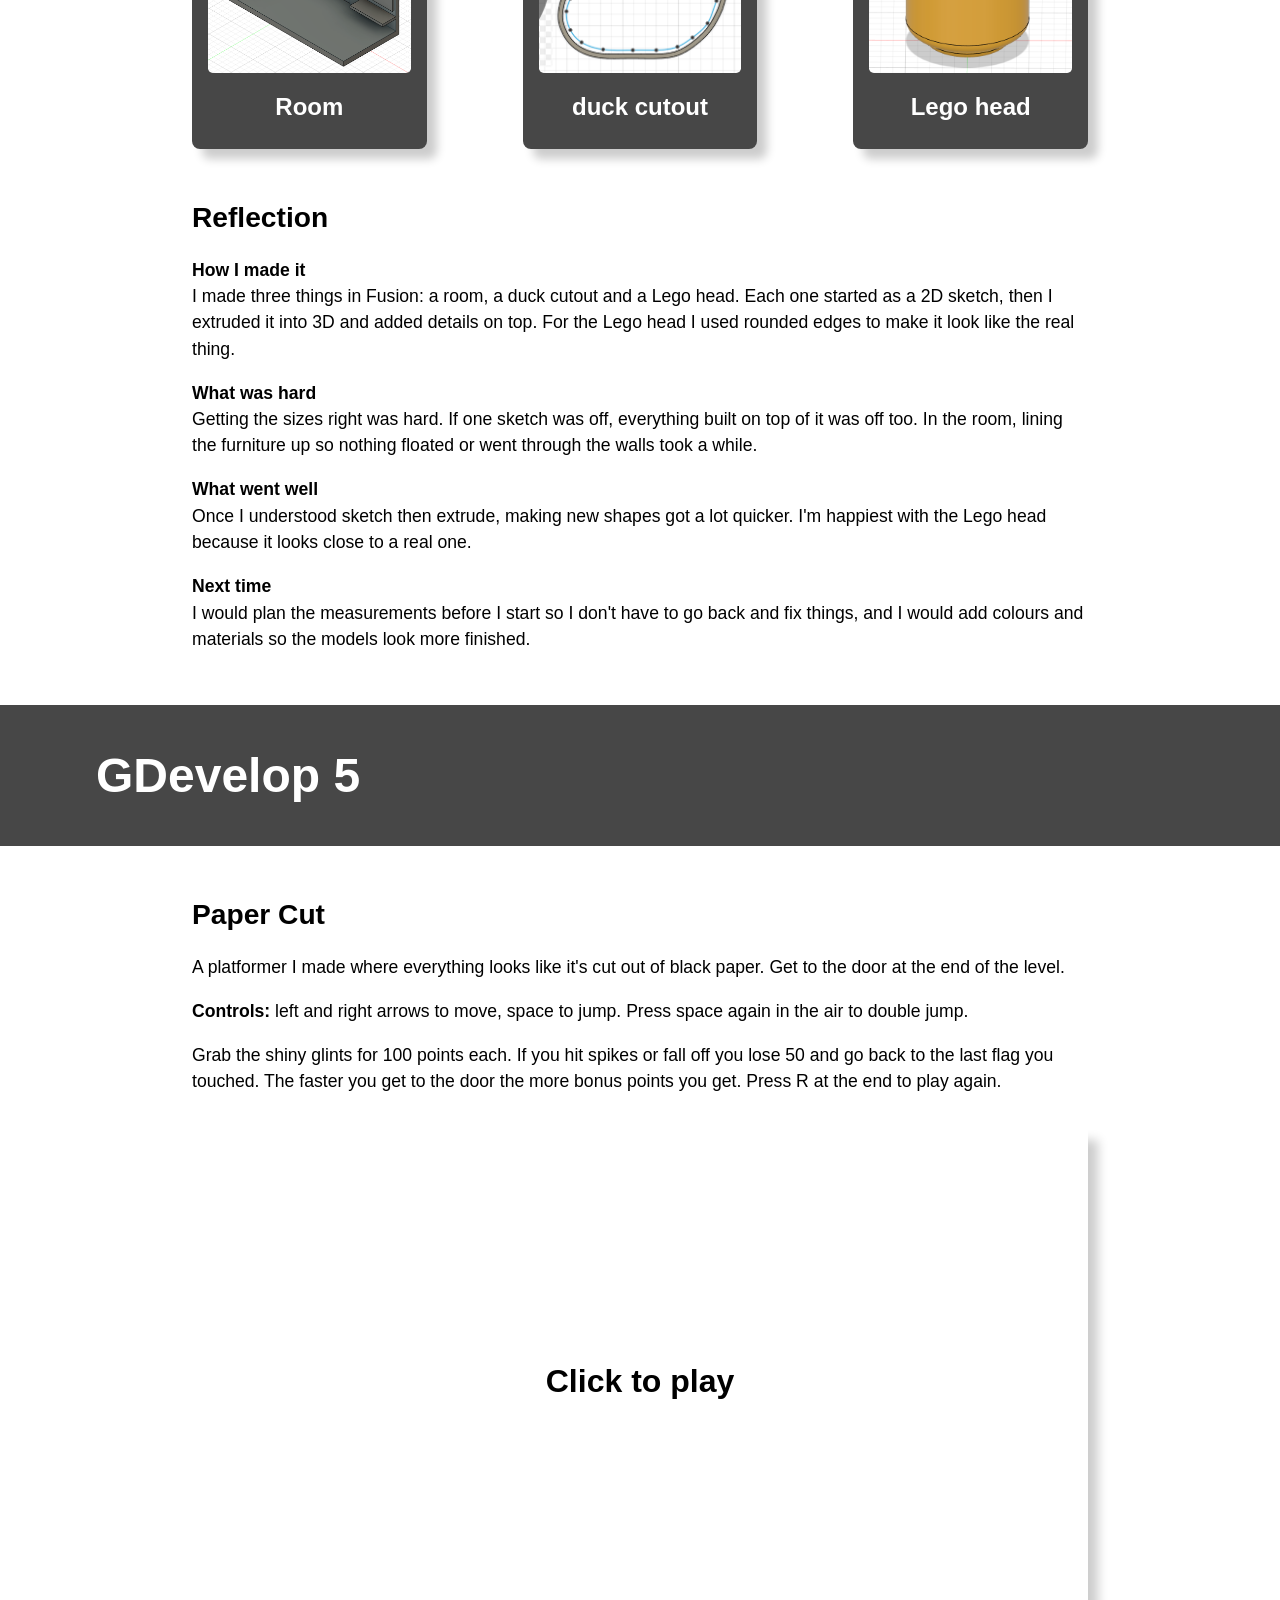
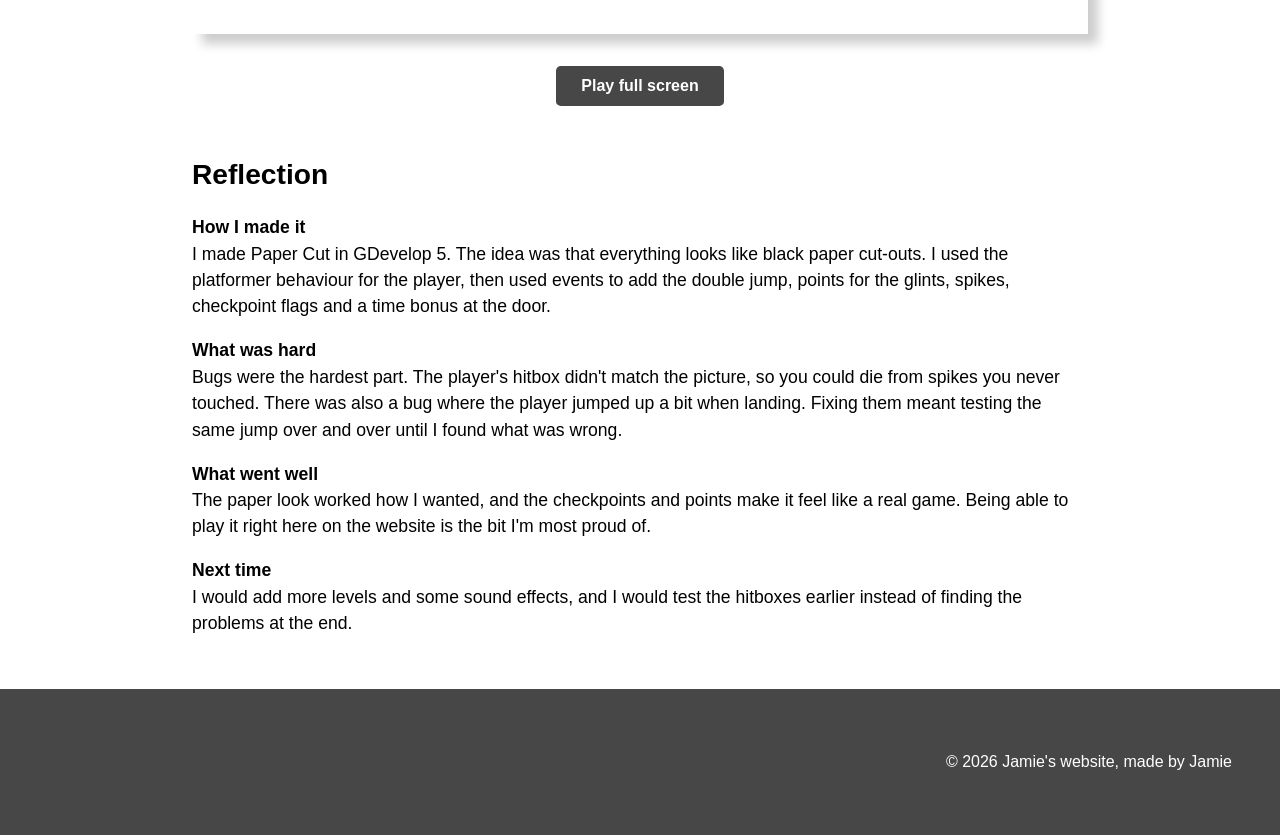
==== commit 17f42ea5: "Add reflections to Image Editing, Fusion and GDevelop 5 Co-Authored-By: Claude Opus 5.5 <noreply@ant" ====
--- a/index.html
+++ b/index.html
@@ -34,6 +34,17 @@
                 <h2 class="topic-card-text">Snowflake</h2>
             </div>
         </div>
+        <div class="reflection">
+            <h2>Reflection</h2>
+            <h3>How I made it</h3>
+            <p>I made these in GIMP. For Gru in the forest I cut Gru out of his picture, put him on a new layer over a misty forest path, and changed his colours and brightness so he looked like he was standing in the same light as the background.</p>
+            <h3>What was hard</h3>
+            <p>Cutting around the edges cleanly was the hardest part. If the cutout was rough you could tell straight away that he had been pasted in. Getting his colours to match the misty forest also took a lot of trying.</p>
+            <h3>What went well</h3>
+            <p>Using layers meant I could change one part without wrecking the rest. Once the colours matched, the edit looked a lot more real than I expected.</p>
+            <h3>Next time</h3>
+            <p>I would add a shadow under Gru so he looks like he is actually standing on the path, and spend more time on the edges of the cutout.</p>
+        </div>
     </section>
 <!-- End of topic one------------------------------------------------------------------------------------------ -->
 
@@ -63,6 +74,17 @@
                 <h2 class="topic-card-text">Lego head</h2>
             </div>
         </div>
+        <div class="reflection">
+            <h2>Reflection</h2>
+            <h3>How I made it</h3>
+            <p>I made three things in Fusion: a room, a duck cutout and a Lego head. Each one started as a 2D sketch, then I extruded it into 3D and added details on top. For the Lego head I used rounded edges to make it look like the real thing.</p>
+            <h3>What was hard</h3>
+            <p>Getting the sizes right was hard. If one sketch was off, everything built on top of it was off too. In the room, lining the furniture up so nothing floated or went through the walls took a while.</p>
+            <h3>What went well</h3>
+            <p>Once I understood sketch then extrude, making new shapes got a lot quicker. I'm happiest with the Lego head because it looks close to a real one.</p>
+            <h3>Next time</h3>
+            <p>I would plan the measurements before I start so I don't have to go back and fix things, and I would add colours and materials so the models look more finished.</p>
+        </div>
     </section>
 <!-- End of topic one------------------------------------------------------------------------------------------ -->
 
@@ -90,6 +112,17 @@
                 <a class="play-button" href="paper-cut/index.html" target="_blank">Play full screen</a>
             </div>
         </div>
+        <div class="reflection">
+            <h2>Reflection</h2>
+            <h3>How I made it</h3>
+            <p>I made Paper Cut in GDevelop 5. The idea was that everything looks like black paper cut-outs. I used the platformer behaviour for the player, then used events to add the double jump, points for the glints, spikes, checkpoint flags and a time bonus at the door.</p>
+            <h3>What was hard</h3>
+            <p>Bugs were the hardest part. The player's hitbox didn't match the picture, so you could die from spikes you never touched. There was also a bug where the player jumped up a bit when landing. Fixing them meant testing the same jump over and over until I found what was wrong.</p>
+            <h3>What went well</h3>
+            <p>The paper look worked how I wanted, and the checkpoints and points make it feel like a real game. Being able to play it right here on the website is the bit I'm most proud of.</p>
+            <h3>Next time</h3>
+            <p>I would add more levels and some sound effects, and I would test the hitboxes earlier instead of finding the problems at the end.</p>
+        </div>
     </section>
 <!-- End of video game ----------------------------------------------------------------------------------------- -->
 
--- a/style.css
+++ b/style.css
@@ -173,4 +173,31 @@
     .game-section {
         width: 85%;
     }
-}+}
+/* reflection under each section, same plain style as the how to play text */
+.reflection{
+    width: 70%;
+    margin: 0 auto 3em;
+    line-height: 1.5;
+    font-size: 1.1em;
+}
+
+.reflection h2{
+    font-size: 1.6em;
+    margin: 0 0 0.3em;
+}
+
+.reflection h3{
+    font-size: 1em;
+    margin: 1em 0 0;
+}
+
+.reflection p{
+    margin: 0;
+}
+
+@media (max-width: 768px) {
+    .reflection {
+        width: 85%;
+    }
+}
